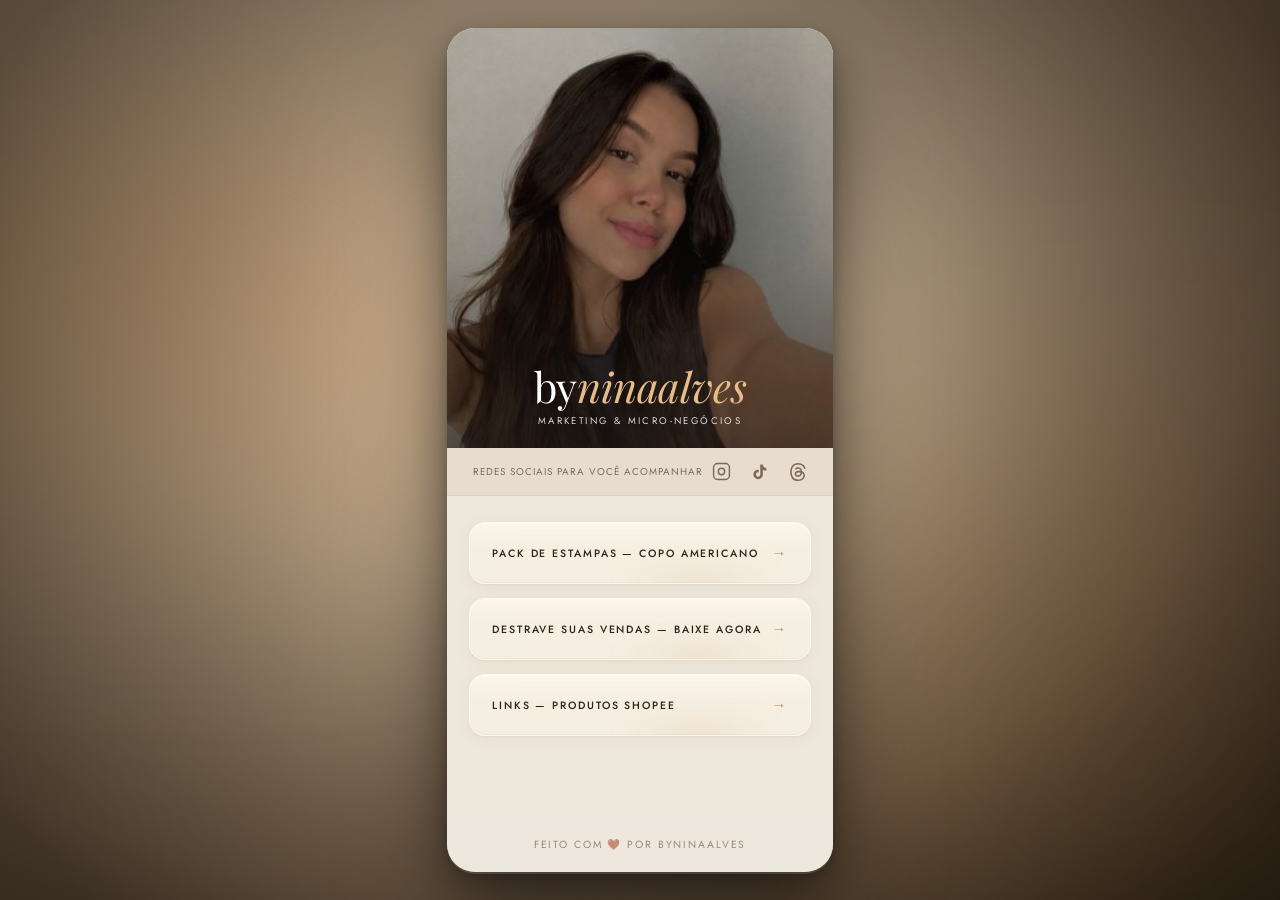
==== index.html @ 50582536 "add click tracking admin dashboard" ====
<!DOCTYPE html>
<html lang="pt-BR">
<head>
  <meta charset="UTF-8" />
  <meta name="viewport" content="width=device-width, initial-scale=1.0" />
  <title>byninaalves · Link in Bio</title>
  <link href="https://fonts.googleapis.com/css2?family=Playfair+Display:ital,wght@0,700;1,400&family=Jost:wght@300;400;500&display=swap" rel="stylesheet" />
  <style>
    *, *::before, *::after { box-sizing: border-box; margin: 0; padding: 0; }

    /* ── GUIA DESTRAVA PALETTE ── */
    :root {
      --page-bg:    #F0EAE0;   /* warm cream — fundo principal */
      --cream:      #EDE7DC;   /* creme ligeiramente mais profundo para o body */
      --warm-white: #FAF6F0;   /* branco quente para cards */
      --dark:       #1C1610;   /* marrom escuro quase preto — strip/cabeçalho */
      --accent:     #C4874A;   /* caramelo/terracota — botão CTA e destaques */
      --accent-dim: #A86C33;   /* caramelo escuro para hover */
      --text-dark:  #2A231A;   /* marrom escuro para texto */
      --text-mid:   #7A6A58;   /* marrom médio */
    }

    html, body {
      min-height: 100%;
      font-family: 'Jost', sans-serif;
      color: var(--text-dark);
    }

    /* ── 3D CARD EFFECT – paleta Guia Destrava ── */
    html {
      background: radial-gradient(ellipse at 35% 25%, #D8C9B4 0%, #B8A48A 35%, #8A7055 70%, #3A2A18 100%);
    }

    body {
      display: flex;
      justify-content: center;
      align-items: flex-start;
      min-height: 100vh;
      padding: 0;
      background: transparent;
      position: relative;
    }

    /* blobs quentes */
    body::before {
      content: '';
      position: fixed;
      inset: -20%;
      z-index: -2;
      background:
        radial-gradient(ellipse 70% 55% at 25% 35%, rgba(196,135,74,0.45) 0%, transparent 60%),
        radial-gradient(ellipse 55% 65% at 78% 72%, rgba(138,100,60,0.35) 0%, transparent 60%);
      filter: blur(55px);
      animation: blobDrift 14s ease-in-out infinite alternate;
    }

    /* vignette */
    body::after {
      content: '';
      position: fixed;
      inset: 0;
      z-index: -1;
      background: radial-gradient(
        ellipse 60% 75% at 50% 48%,
        transparent 30%,
        rgba(0,0,0,0.50) 100%
      );
      pointer-events: none;
    }

    @keyframes blobDrift {
      0%   { transform: translate(0, 0) scale(1); }
      50%  { transform: translate(2%, 3%) scale(1.04); }
      100% { transform: translate(-2%, -2%) scale(0.97); }
    }

    .page {
      max-width: 430px;
      margin: 28px auto !important;
      min-height: calc(100vh - 56px) !important;
      display: flex;
      flex-direction: column;
      background: var(--page-bg);
      border-radius: 28px !important;
      overflow: hidden !important;
      box-shadow:
        0 2px 0 rgba(255,245,235,0.15),
        0 40px 100px rgba(0,0,0,0.50),
        0 16px 40px rgba(0,0,0,0.28),
        0 4px 12px rgba(0,0,0,0.18),
        inset 0 1px 0 rgba(255,245,235,0.18) !important;
    }

    /* ── HERO ── */
    .hero {
      position: relative;
      height: 75vw;
      max-height: 420px;
      overflow: hidden;
    }

    .hero-img {
      width: 100%;
      height: 100%;
      object-fit: cover;
      object-position: center 60%;
      display: block;
      transition: filter 0.1s linear;
    }

    .hero::after {
      content: '';
      position: absolute;
      inset: 0;
      background: linear-gradient(
        to bottom,
        rgba(28,22,16,0.02) 0%,
        rgba(28,22,16,0.22) 55%,
        rgba(28,22,16,0.62) 100%
      );
      pointer-events: none;
    }

    .hero-text {
      position: absolute;
      bottom: 20px;
      left: 0; right: 0;
      z-index: 2;
      color: #fff;
      text-align: center;
    }

    .hero-name {
      font-family: 'Playfair Display', serif;
      font-size: clamp(2rem, 10vw, 2.6rem);
      line-height: 1;
      letter-spacing: -0.01em;
    }

    .hero-name em {
      font-style: italic;
      font-weight: 400;
      color: #E8BB8A; /* caramelo claro sobre foto */
    }

    .hero-sub {
      font-family: 'Jost', sans-serif;
      font-size: 0.6rem;
      letter-spacing: 0.25em;
      font-weight: 400;
      margin-top: 7px;
      opacity: 0.85;
      text-transform: uppercase;
    }

    /* ── SOCIAL STRIP – tom claro creme ── */
    .social-strip {
      background: #E8DCCF;
      display: flex;
      align-items: center;
      justify-content: space-between;
      padding: 14px 26px;
      border-bottom: 1px solid rgba(196,135,74,0.15);
    }

    .social-label {
      font-size: 0.62rem;
      letter-spacing: 0.10em;
      font-weight: 400;
      color: var(--text-mid);
      text-transform: uppercase;
      white-space: nowrap;
    }

    .social-icons {
      display: flex;
      gap: 20px;
    }

    .social-icons a {
      color: var(--text-mid);
      text-decoration: none;
      display: flex;
      align-items: center;
      transition: opacity 0.2s, transform 0.2s, color 0.2s;
    }

    .social-icons a:hover {
      color: var(--accent);
      transform: scale(1.12);
    }

    /* ── BODY ── */
    .body {
      background: var(--cream);
      flex: 1;
      padding: 26px 22px 50px;
    }

    .section-title { display: none; }

    /* ── BUTTONS – estilo vidro sobre creme ── */
    .btn-list {
      display: flex;
      flex-direction: column;
      gap: 14px;
    }

    .btn-link {
      position: relative;
      display: flex;
      align-items: center;
      justify-content: space-between;
      padding: 20px 22px;
      text-decoration: none;
      color: var(--text-dark);
      font-size: 0.66rem;
      letter-spacing: 0.18em;
      font-weight: 500;
      text-transform: uppercase;
      border-radius: 16px;
      overflow: hidden;
      background: rgba(250, 245, 235, 0.55);
      backdrop-filter: blur(20px) saturate(160%);
      -webkit-backdrop-filter: blur(20px) saturate(160%);
      border: 1px solid rgba(255, 248, 238, 0.80);
      box-shadow:
        0 2px 14px rgba(196, 135, 74, 0.10),
        0 1px 3px rgba(0,0,0,0.05),
        inset 0 1.5px 0 rgba(255,248,238,0.95),
        inset 0 -1px 0 rgba(90,60,30,0.05);
      transition: transform 0.22s ease, box-shadow 0.22s ease, background 0.22s ease;
    }

    /* glare no topo */
    .btn-link::before {
      content: '';
      position: absolute;
      top: 0; left: 0; right: 0;
      height: 42%;
      background: linear-gradient(
        to bottom,
        rgba(255,248,238,0.65) 0%,
        rgba(255,248,238,0.04) 100%
      );
      border-radius: 16px 16px 0 0;
      pointer-events: none;
    }

    /* glow caramelo */
    .btn-link::after {
      content: '';
      position: absolute;
      bottom: -30%;
      right: 8%;
      width: 50%;
      height: 65%;
      background: radial-gradient(ellipse, rgba(196,135,74,0.18) 0%, transparent 70%);
      filter: blur(12px);
      pointer-events: none;
    }

    .btn-link:hover {
      transform: translateY(-2px);
      background: rgba(255, 248, 238, 0.75);
      box-shadow:
        0 10px 30px rgba(196, 135, 74, 0.20),
        0 2px 6px rgba(0,0,0,0.06),
        inset 0 1.5px 0 rgba(255,248,238,0.98),
        inset 0 -1px 0 rgba(90,60,30,0.05);
    }

    .btn-label {
      position: relative;
      z-index: 1;
    }

    .btn-arrow {
      position: relative;
      z-index: 1;
      font-size: 0.9rem;
      color: var(--accent);
      transition: transform 0.2s;
      flex-shrink: 0;
      margin-left: 10px;
    }

    .btn-link:hover .btn-arrow {
      transform: translateX(4px);
    }

    /* ── FOOTER ── */
    .footer {
      display: block;
      text-align: center;
      padding: 20px;
      font-size: 0.65rem;
      letter-spacing: 0.18em;
      color: var(--text-mid);
      text-transform: uppercase;
      background: var(--cream);
      text-decoration: none;
      opacity: 0.75;
      transition: opacity 0.25s ease;
      cursor: pointer;
    }
    .footer:hover { opacity: 1; }

    /* Animations */
    @keyframes fadeUp {
      from { opacity: 0; transform: translateY(14px); }
      to   { opacity: 1; transform: translateY(0); }
    }

    .hero-text     { animation: fadeUp 0.7s ease both; }
    .social-strip  { animation: fadeUp 0.7s 0.15s ease both; }
    .section-title { animation: fadeUp 0.7s 0.25s ease both; }
    .btn-link      { animation: fadeUp 0.6s ease both; }
    .btn-link:nth-child(1) { animation-delay: 0.32s; }
    .btn-link:nth-child(2) { animation-delay: 0.46s; }

    .hero-placeholder {
      width: 100%; height: 100%;
      background: linear-gradient(135deg, #D8C9B4 0%, #B8A48A 50%, #8A7055 100%);
      display: flex; align-items: center; justify-content: center;
    }
    .hero-placeholder svg { opacity: 0.3; width: 60px; }

    @media (max-width: 768px) {
      html {
        background: var(--page-bg);
      }

      body::before,
      body::after {
        display: none;
      }

      .page {
        width: 100%;
        max-width: none;
        min-height: 100vh !important;
        margin: 0 !important;
        border-radius: 0 !important;
        box-shadow: none !important;
      }
    }

  </style>
</head>
<body>
<div class="page">

  <!-- HERO -->
  <div class="hero">
    <img
      class="hero-img"
      id="heroImg"
      src="[data-uri]"
      alt="byninaalves"
    />
    <div class="hero-placeholder" style="display:none;">
      <svg viewBox="0 0 24 24" fill="white"><path d="M12 12c2.7 0 4.8-2.1 4.8-4.8S14.7 2.4 12 2.4 7.2 4.5 7.2 7.2 9.3 12 12 12zm0 2.4c-3.2 0-9.6 1.6-9.6 4.8v2.4h19.2v-2.4c0-3.2-6.4-4.8-9.6-4.8z"/></svg>
    </div>
    <div class="hero-text">
      <div class="hero-name">by<em>ninaalves</em></div>
      <div class="hero-sub">Marketing &amp; Micro-Negócios</div>
    </div>
  </div>

  <!-- SOCIAL STRIP -->
  <div class="social-strip">
    <span class="social-label">Redes sociais para você acompanhar</span>
    <div class="social-icons">

      <!-- Instagram -->
      <a href="https://www.instagram.com/byninaalves" aria-label="Instagram" target="_blank" rel="noopener" data-track-link="social_instagram">
        <svg width="19" height="19" viewBox="0 0 24 24" fill="none" stroke="currentColor" stroke-width="1.8" stroke-linecap="round" stroke-linejoin="round">
          <rect x="2" y="2" width="20" height="20" rx="5"/>
          <circle cx="12" cy="12" r="4"/>
          <circle cx="17.5" cy="6.5" r="0.6" fill="currentColor" stroke="none"/>
        </svg>
      </a>

      <!-- TikTok -->
      <a href="https://www.tiktok.com/@byninaalves" aria-label="TikTok" target="_blank" rel="noopener" data-track-link="social_tiktok">
        <svg width="18" height="18" viewBox="0 0 24 24" fill="currentColor">
          <path d="M19.59 6.69a4.83 4.83 0 0 1-3.77-4.25V2h-3.45v13.67a2.89 2.89 0 0 1-2.88 2.5 2.89 2.89 0 0 1-2.89-2.89 2.89 2.89 0 0 1 2.89-2.89c.28 0 .54.04.79.1V9.01a6.33 6.33 0 0 0-.79-.05 6.34 6.34 0 0 0-6.34 6.34 6.34 6.34 0 0 0 6.34 6.34 6.34 6.34 0 0 0 6.33-6.34V8.89a8.23 8.23 0 0 0 4.81 1.54V6.96a4.85 4.85 0 0 1-1.04-.27z"/>
        </svg>
      </a>

      <!-- Threads -->
      <a href="https://www.threads.com/@byninaalves" aria-label="Threads" target="_blank" rel="noopener" data-track-link="social_threads">
        <svg width="18" height="18" viewBox="0 0 192 192" fill="currentColor" xmlns="http://www.w3.org/2000/svg">
          <path d="M141.537 88.988a66.667 66.667 0 0 0-2.518-1.143c-1.482-27.307-16.403-42.94-41.457-43.1h-.34c-14.986 0-27.449 6.396-35.12 18.036l13.779 9.452c5.73-8.695 14.724-10.548 21.348-10.548h.229c8.249.053 14.474 2.452 18.503 7.129 2.932 3.405 4.893 8.111 5.864 14.05-7.314-1.243-15.224-1.626-23.68-1.14-23.82 1.372-39.134 15.265-38.105 34.569.522 9.792 5.4 18.216 13.735 23.719 7.047 4.652 16.124 6.927 25.557 6.412 12.458-.683 22.231-5.436 29.049-14.127 5.178-6.6 8.453-15.153 9.899-25.93 5.937 3.583 10.337 8.298 12.767 13.966 4.132 9.635 4.373 25.468-8.546 38.376-11.319 11.308-24.925 16.2-45.488 16.351-22.809-.169-40.06-7.484-51.275-21.742C35.236 139.966 29.808 120.682 29.605 96c.203-24.682 5.63-43.966 16.133-57.317C56.954 24.425 74.204 17.11 97.013 16.94c22.975.17 40.526 7.52 52.171 21.847 5.71 7.026 10.015 15.86 12.853 26.162l16.147-4.308c-3.44-12.68-8.853-23.606-16.219-32.668C147.036 9.607 125.202.195 97.07 0h-.113C68.882.195 47.292 9.64 32.788 28.094 19.882 44.511 13.224 67.968 13.001 96.03v.09c.223 28.063 6.88 51.516 19.787 67.934C47.292 182.358 68.882 191.8 96.957 192h.113c24.96-.173 42.554-6.708 57.048-21.189 18.963-18.945 18.392-42.692 12.142-57.27-4.484-10.454-13.033-18.945-24.723-24.553Zm-43.096 42.189c-10.426.57-21.264-4.09-21.807-14.101-.396-7.423 5.27-15.697 22.33-16.69 1.955-.113 3.874-.169 5.763-.169 6.237 0 12.068.606 17.373 1.765-1.978 24.702-13.754 28.632-23.659 29.195Z"/>
        </svg>
      </a>

    </div>
  </div>

  <!-- BODY -->
  <div class="body">
    <div class="section-title">Take a Look Around</div>

    <div class="btn-list">

      <a class="btn-link"
         data-track-link="cta_pack_estampas"
         href="https://www.canva.com/design/DAG3emfxCKo/xjGsUnnbjd7AV5nQjC65ig/edit?utm_content=DAG3emfxCKo&utm_campaign=designshare&utm_medium=link2&utm_source=sharebutton"
         target="_blank" rel="noopener">
        <span class="btn-label">Pack de Estampas — Copo Americano</span>
        <span class="btn-arrow">→</span>
      </a>

      <a class="btn-link"
         data-track-link="cta_guia_destrave"
         href="/guia-destrave">
        <span class="btn-label">Destrave suas vendas — Baixe agora</span>
        <span class="btn-arrow">→</span>
      </a>
      <a class="btn-link"
         data-track-link="cta_shopee"
         href="https://collshp.com/achadosbyninaalves?view=storefront"
         target="_blank" rel="noopener">
        <span class="btn-label">Links — Produtos Shopee</span>
        <span class="btn-arrow">→</span>
      </a>

    </div>
  </div>

  <a class="footer" href="https://www.instagram.com/byninaalves" target="_blank" rel="noopener" data-track-link="footer_instagram">feito com 🤎 por byninaalves</a>

</div>

<script>
  const trackingPageKey = 'link_bio';
  const heroImg = document.getElementById('heroImg');
  const hero = heroImg ? heroImg.closest('.hero') : null;

  function getTrackingPayload(link) {
    const params = new URLSearchParams(window.location.search);

    return {
      page_key: trackingPageKey,
      link_id: link.dataset.trackLink,
      destination_url: link.href,
      pathname: window.location.pathname,
      referrer: document.referrer || '',
      utm_source: params.get('utm_source'),
      utm_medium: params.get('utm_medium'),
      utm_campaign: params.get('utm_campaign')
    };
  }

  function sendTrackingEvent(payload) {
    const body = JSON.stringify(payload);

    if (navigator.sendBeacon) {
      const blob = new Blob([body], { type: 'application/json' });
      navigator.sendBeacon('/api/track-click', blob);
      return;
    }

    fetch('/api/track-click', {
      method: 'POST',
      headers: { 'Content-Type': 'application/json' },
      body,
      keepalive: true
    }).catch(() => {});
  }

  document.querySelectorAll('[data-track-link]').forEach((link) => {
    link.addEventListener('click', () => {
      sendTrackingEvent(getTrackingPayload(link));
    });
  });

  function onScroll() {
    if (!hero) return;
    const heroH = hero.offsetHeight;
    const scrollY = window.scrollY;
    // blur increases from 0 to 12px as user scrolls through the hero height
    const ratio = Math.min(scrollY / heroH, 1);
    const blurVal = ratio * 14;
    const brightnessVal = 1 - ratio * 0.35;
    heroImg.style.filter = `blur(${blurVal}px) brightness(${brightnessVal})`;
  }

  window.addEventListener('scroll', onScroll, { passive: true });
</script>
</body>
</html>
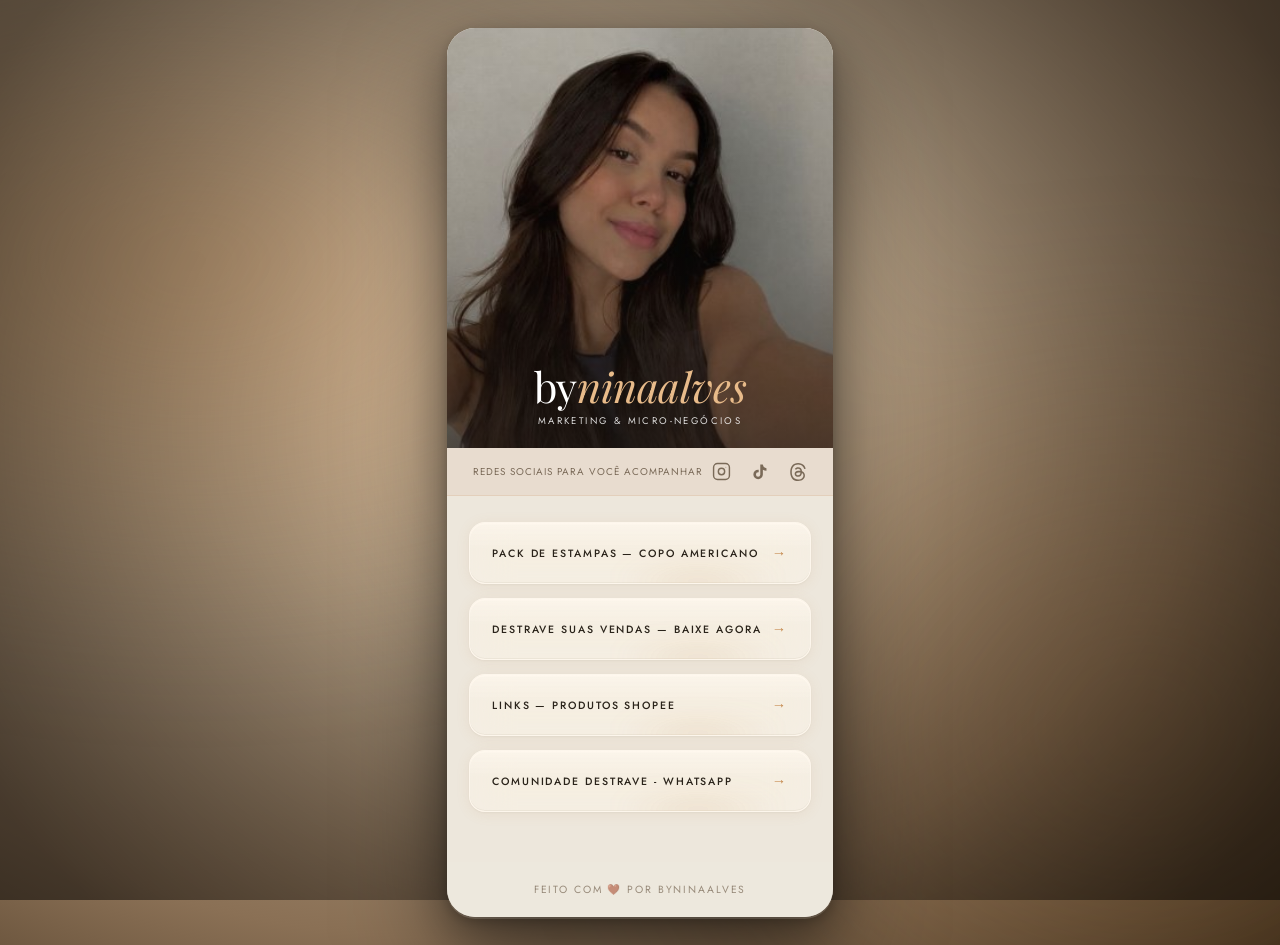
==== commit 5b5d1900: "Add WhatsApp community link to bio" ====
--- a/index.html
+++ b/index.html
@@ -3,6 +3,7 @@
 <head>
   <meta charset="UTF-8" />
   <meta name="viewport" content="width=device-width, initial-scale=1.0" />
+  <link rel="icon" type="image/svg+xml" href="/favicon%20guia.svg" />
   <title>byninaalves · Link in Bio</title>
   <link href="https://fonts.googleapis.com/css2?family=Playfair+Display:ital,wght@0,700;1,400&family=Jost:wght@300;400;500&display=swap" rel="stylesheet" />
   <style>
@@ -407,7 +408,7 @@
 
       <a class="btn-link"
          data-track-link="cta_pack_estampas"
-         href="https://www.canva.com/design/DAG3emfxCKo/xjGsUnnbjd7AV5nQjC65ig/edit?utm_content=DAG3emfxCKo&utm_campaign=designshare&utm_medium=link2&utm_source=sharebutton"
+         href="https://docs.google.com/forms/d/e/1FAIpQLScCgrwWMDRFSJTb3AVYzRZDfrNIgO0eKPfLpVJHn3UsCTRItw/viewform?usp=publish-editor"
          target="_blank" rel="noopener">
         <span class="btn-label">Pack de Estampas — Copo Americano</span>
         <span class="btn-arrow">→</span>
@@ -424,6 +425,14 @@
          href="https://collshp.com/achadosbyninaalves?view=storefront"
          target="_blank" rel="noopener">
         <span class="btn-label">Links — Produtos Shopee</span>
+        <span class="btn-arrow">→</span>
+      </a>
+
+      <a class="btn-link"
+         data-track-link="cta_whatsapp_community"
+         href="https://chat.whatsapp.com/IWhvzBHzhjWBt1EI3rWWG4"
+         target="_blank" rel="noopener">
+        <span class="btn-label">Comunidade Destrave - WhatsApp</span>
         <span class="btn-arrow">→</span>
       </a>
 
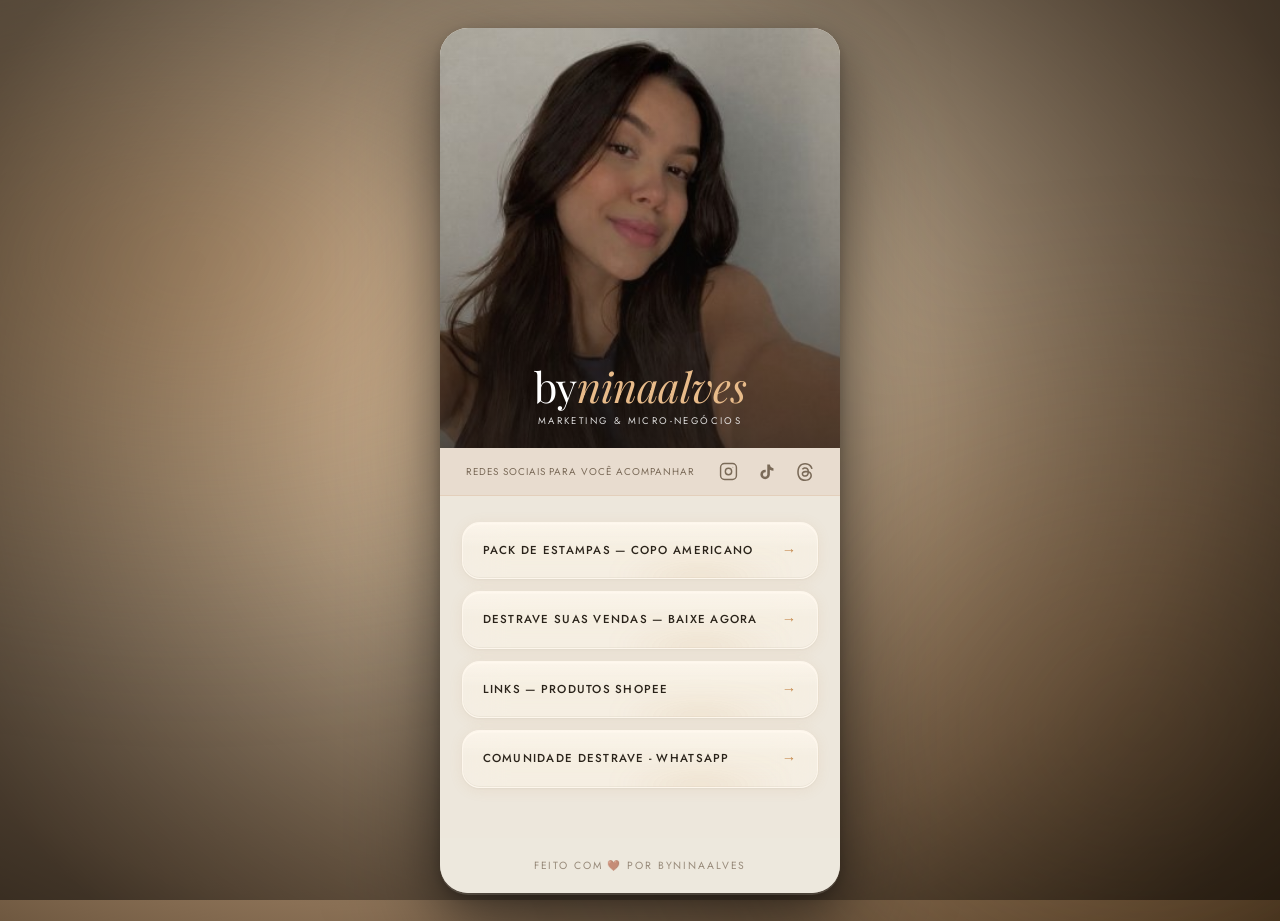
==== commit 9e21d49f: "Fix bio link URL handling and button layout" ====
--- a/index.html
+++ b/index.html
@@ -204,7 +204,7 @@
     .btn-list {
       display: flex;
       flex-direction: column;
-      gap: 14px;
+      gap: 12px;
     }
 
     .btn-link {
@@ -212,14 +212,16 @@
       display: flex;
       align-items: center;
       justify-content: space-between;
-      padding: 20px 22px;
+      gap: 14px;
+      padding: 18px 20px;
       text-decoration: none;
       color: var(--text-dark);
-      font-size: 0.66rem;
-      letter-spacing: 0.18em;
+      font-size: 0.72rem;
+      letter-spacing: 0.11em;
       font-weight: 500;
       text-transform: uppercase;
-      border-radius: 16px;
+      line-height: 1.35;
+      border-radius: 18px;
       overflow: hidden;
       background: rgba(250, 245, 235, 0.55);
       backdrop-filter: blur(20px) saturate(160%);
@@ -274,6 +276,8 @@
     .btn-label {
       position: relative;
       z-index: 1;
+      flex: 1;
+      min-width: 0;
     }
 
     .btn-arrow {
@@ -404,39 +408,7 @@
   <div class="body">
     <div class="section-title">Take a Look Around</div>
 
-    <div class="btn-list">
-
-      <a class="btn-link"
-         data-track-link="cta_pack_estampas"
-         href="https://docs.google.com/forms/d/e/1FAIpQLScCgrwWMDRFSJTb3AVYzRZDfrNIgO0eKPfLpVJHn3UsCTRItw/viewform?usp=publish-editor"
-         target="_blank" rel="noopener">
-        <span class="btn-label">Pack de Estampas — Copo Americano</span>
-        <span class="btn-arrow">→</span>
-      </a>
-
-      <a class="btn-link"
-         data-track-link="cta_guia_destrave"
-         href="/guia-destrave">
-        <span class="btn-label">Destrave suas vendas — Baixe agora</span>
-        <span class="btn-arrow">→</span>
-      </a>
-      <a class="btn-link"
-         data-track-link="cta_shopee"
-         href="https://collshp.com/achadosbyninaalves?view=storefront"
-         target="_blank" rel="noopener">
-        <span class="btn-label">Links — Produtos Shopee</span>
-        <span class="btn-arrow">→</span>
-      </a>
-
-      <a class="btn-link"
-         data-track-link="cta_whatsapp_community"
-         href="https://chat.whatsapp.com/IWhvzBHzhjWBt1EI3rWWG4"
-         target="_blank" rel="noopener">
-        <span class="btn-label">Comunidade Destrave - WhatsApp</span>
-        <span class="btn-arrow">→</span>
-      </a>
-
-    </div>
+    <div class="btn-list" id="bioLinksList"></div>
   </div>
 
   <a class="footer" href="https://www.instagram.com/byninaalves" target="_blank" rel="noopener" data-track-link="footer_instagram">feito com 🤎 por byninaalves</a>
@@ -447,6 +419,76 @@
   const trackingPageKey = 'link_bio';
   const heroImg = document.getElementById('heroImg');
   const hero = heroImg ? heroImg.closest('.hero') : null;
+  const bioLinksList = document.getElementById('bioLinksList');
+  const defaultBioLinks = [
+    {
+      id: 'bio_pack_estampas_000001',
+      label: 'Pack de Estampas — Copo Americano',
+      url: 'https://docs.google.com/forms/d/e/1FAIpQLScCgrwWMDRFSJTb3AVYzRZDfrNIgO0eKPfLpVJHn3UsCTRItw/viewform?usp=publish-editor',
+      opens_new_tab: true
+    },
+    {
+      id: 'bio_guia_destrave_000002',
+      label: 'Destrave suas vendas — Baixe agora',
+      url: '/guia-destrave',
+      opens_new_tab: false
+    },
+    {
+      id: 'bio_produtos_shopee_000003',
+      label: 'Links — Produtos Shopee',
+      url: 'https://collshp.com/achadosbyninaalves?view=storefront',
+      opens_new_tab: true
+    },
+    {
+      id: 'bio_comunidade_destrave_whatsapp_000004',
+      label: 'Comunidade Destrave - WhatsApp',
+      url: 'https://chat.whatsapp.com/IWhvzBHzhjWBt1EI3rWWG4',
+      opens_new_tab: true
+    }
+  ];
+
+  function normalizeLinkUrl(value) {
+    const rawValue = String(value || '').trim();
+    if (!rawValue) return '#';
+
+    if (/^(https?:\/\/|mailto:|tel:)/i.test(rawValue) || rawValue.startsWith('/')) {
+      return rawValue;
+    }
+
+    if (/^www\./i.test(rawValue) || (rawValue.includes('.') && !rawValue.includes(' '))) {
+      return `https://${rawValue.replace(/^https?:\/\//i, '')}`;
+    }
+
+    return `/${rawValue.replace(/^\/+/, '')}`;
+  }
+
+  function renderBioLinks(links) {
+    bioLinksList.innerHTML = links.map((link) => {
+      const opensNewTab = link.opens_new_tab !== false;
+      const target = opensNewTab ? ' target="_blank" rel="noopener"' : '';
+      const url = normalizeLinkUrl(link.url);
+      return `
+        <a class="btn-link" data-track-link="${link.id}" href="${url}"${target}>
+          <span class="btn-label">${link.label}</span>
+          <span class="btn-arrow">→</span>
+        </a>
+      `;
+    }).join('');
+  }
+
+  async function loadBioLinks() {
+    try {
+      const response = await fetch('/api/link-bio-links');
+      const data = await response.json();
+      if (!response.ok || !data.ok || !Array.isArray(data.links) || !data.links.length) {
+        renderBioLinks(defaultBioLinks);
+        return;
+      }
+      renderBioLinks(data.links);
+    } catch (error) {
+      renderBioLinks(defaultBioLinks);
+    }
+  }
 
   function getTrackingPayload(link) {
     const params = new URLSearchParams(window.location.search);
@@ -480,10 +522,10 @@
     }).catch(() => {});
   }
 
-  document.querySelectorAll('[data-track-link]').forEach((link) => {
-    link.addEventListener('click', () => {
-      sendTrackingEvent(getTrackingPayload(link));
-    });
+  document.addEventListener('click', (event) => {
+    const link = event.target.closest('[data-track-link]');
+    if (!link) return;
+    sendTrackingEvent(getTrackingPayload(link));
   });
 
   function onScroll() {
@@ -498,6 +540,7 @@
   }
 
   window.addEventListener('scroll', onScroll, { passive: true });
+  loadBioLinks();
 </script>
 </body>
 </html>
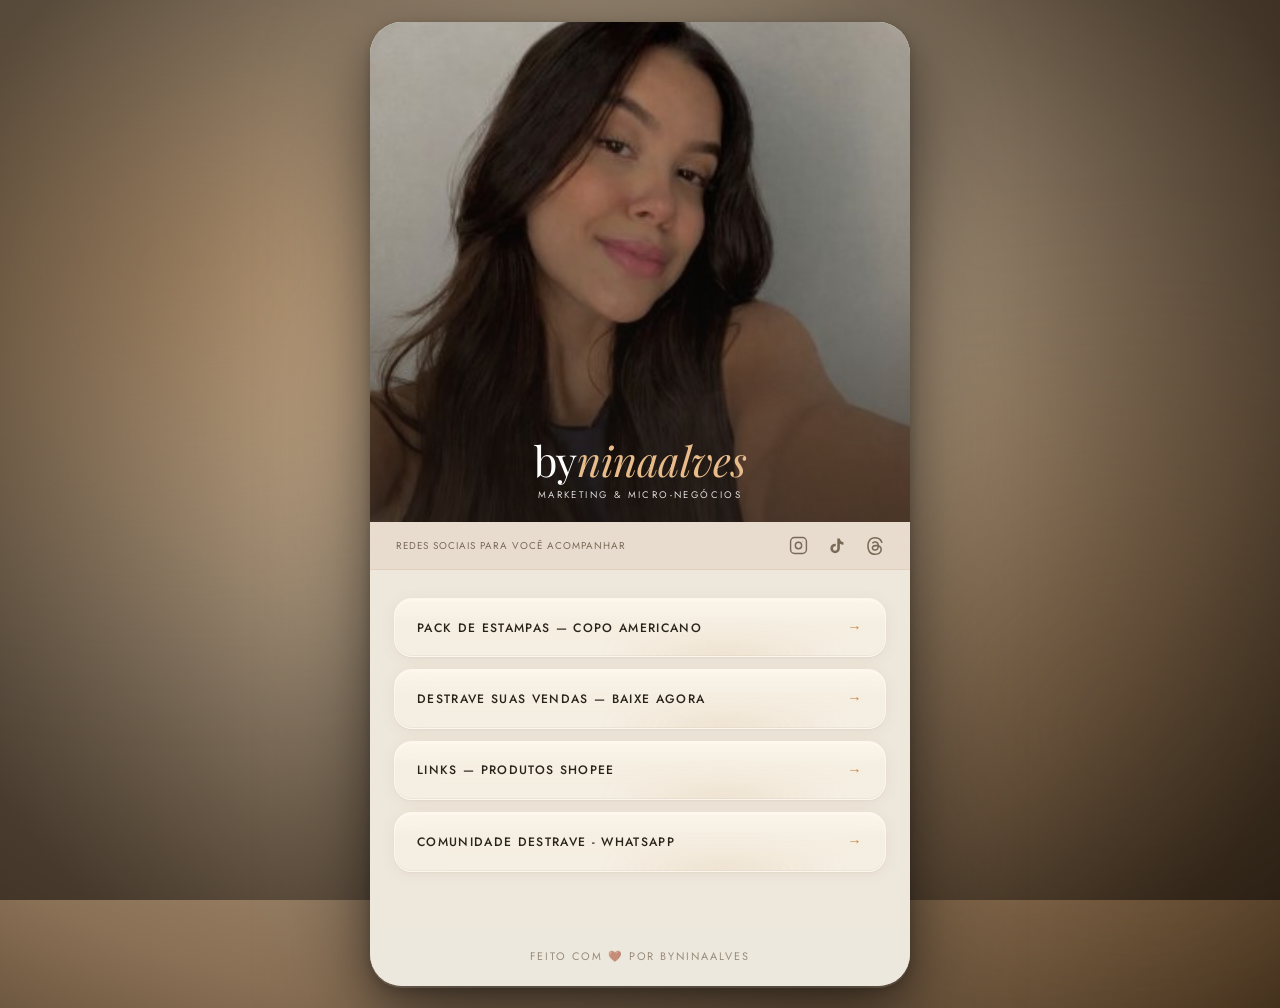
==== commit 49f6dba1: "Scale link in bio for desktop" ====
--- a/index.html
+++ b/index.html
@@ -76,13 +76,14 @@
     }
 
     .page {
-      max-width: 430px;
-      margin: 28px auto !important;
-      min-height: calc(100vh - 56px) !important;
+      width: min(540px, calc(100vw - 72px));
+      max-width: 540px;
+      margin: 22px auto !important;
+      min-height: calc(100vh - 44px) !important;
       display: flex;
       flex-direction: column;
       background: var(--page-bg);
-      border-radius: 28px !important;
+      border-radius: 32px !important;
       overflow: hidden !important;
       box-shadow:
         0 2px 0 rgba(255,245,235,0.15),
@@ -95,8 +96,9 @@
     /* ── HERO ── */
     .hero {
       position: relative;
-      height: 75vw;
-      max-height: 420px;
+      height: min(42vw, 500px);
+      min-height: 420px;
+      max-height: 500px;
       overflow: hidden;
     }
 
@@ -195,7 +197,7 @@
     .body {
       background: var(--cream);
       flex: 1;
-      padding: 26px 22px 50px;
+      padding: 28px 24px 54px;
     }
 
     .section-title { display: none; }
@@ -213,10 +215,10 @@
       align-items: center;
       justify-content: space-between;
       gap: 14px;
-      padding: 18px 20px;
+      padding: 19px 22px;
       text-decoration: none;
       color: var(--text-dark);
-      font-size: 0.72rem;
+      font-size: 0.76rem;
       letter-spacing: 0.11em;
       font-weight: 500;
       text-transform: uppercase;
@@ -298,8 +300,8 @@
     .footer {
       display: block;
       text-align: center;
-      padding: 20px;
-      font-size: 0.65rem;
+      padding: 22px;
+      font-size: 0.68rem;
       letter-spacing: 0.18em;
       color: var(--text-mid);
       text-transform: uppercase;
@@ -348,6 +350,12 @@
         margin: 0 !important;
         border-radius: 0 !important;
         box-shadow: none !important;
+      }
+
+      .hero {
+        height: 75vw;
+        min-height: 0;
+        max-height: 420px;
       }
     }
 
